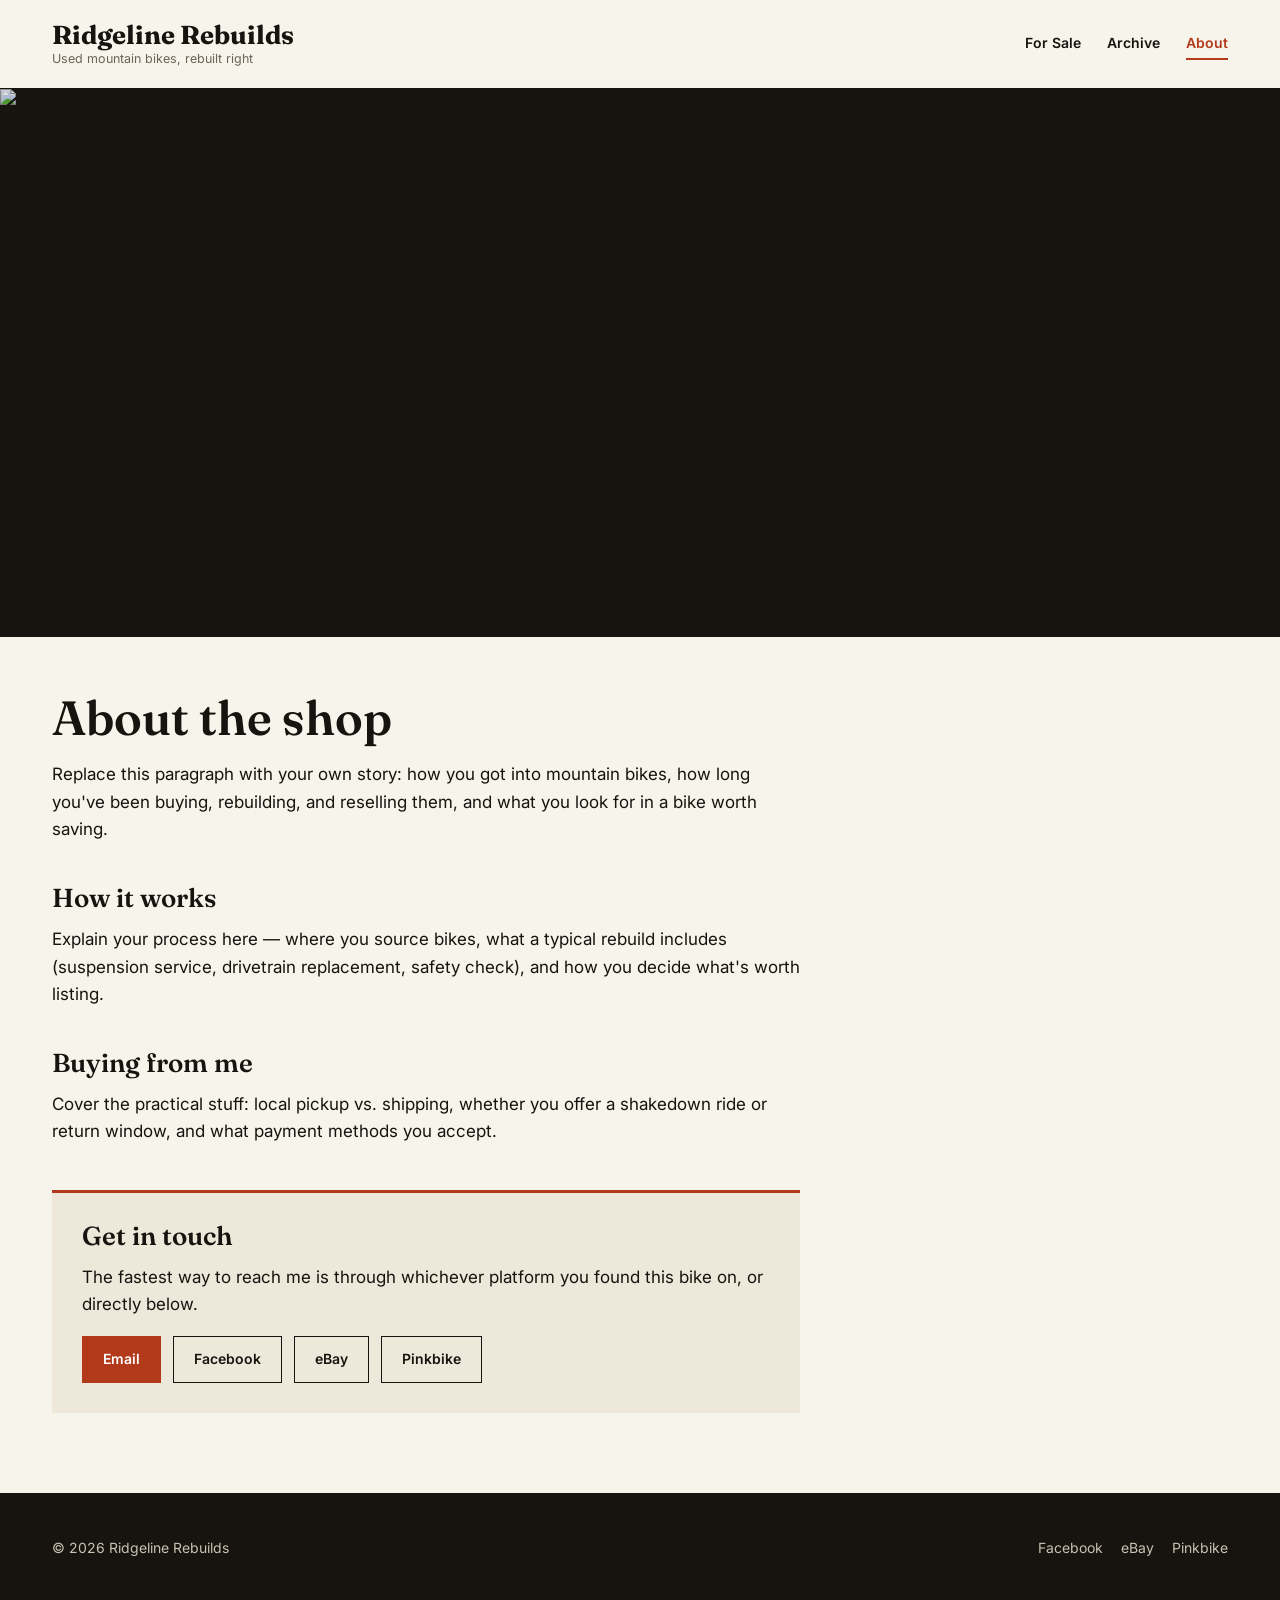
==== about.html @ 24a078fe "Add files via upload" ====
<!DOCTYPE html>
<html lang="en">
<head>
<meta charset="UTF-8">
<meta name="viewport" content="width=device-width, initial-scale=1.0">
<title>About — Ridgeline Rebuilds</title>
<link rel="preconnect" href="https://fonts.googleapis.com">
<link rel="preconnect" href="https://fonts.gstatic.com" crossorigin>
<link href="https://fonts.googleapis.com/css2?family=Fraunces:opsz,wght@9..144,500;9..144,600;9..144,700&family=Inter:wght@400;500;600;700&display=swap" rel="stylesheet">
<link rel="stylesheet" href="styles.css">
</head>
<body>

<header class="site-header">
  <div class="wrap">
    <a class="brand" href="index.html">
      <span class="brand-mark">Ridgeline Rebuilds</span>
      <span class="brand-tagline">Used mountain bikes, rebuilt right</span>
    </a>
    <nav class="main-nav">
      <a href="index.html">For Sale</a>
      <a href="archive.html">Archive</a>
      <a href="about.html" aria-current="page">About</a>
    </nav>
  </div>
</header>

<div class="about-hero">
  <img src="images/placeholder-about.jpg" alt="Bike workshop">
</div>

<main class="wrap">
  <div class="about-content">
    <h1>About the shop</h1>
    <p>Replace this paragraph with your own story: how you got into mountain bikes, how long you've been buying, rebuilding, and reselling them, and what you look for in a bike worth saving.</p>

    <h2>How it works</h2>
    <p>Explain your process here — where you source bikes, what a typical rebuild includes (suspension service, drivetrain replacement, safety check), and how you decide what's worth listing.</p>

    <h2>Buying from me</h2>
    <p>Cover the practical stuff: local pickup vs. shipping, whether you offer a shakedown ride or return window, and what payment methods you accept.</p>

    <div class="contact-block">
      <h2 style="margin-top:0;">Get in touch</h2>
      <p style="margin-bottom:0;">The fastest way to reach me is through whichever platform you found this bike on, or directly below.</p>
      <div class="contact-links">
        <a class="btn btn-primary" href="mailto:you@example.com">Email</a>
        <a class="btn" href="https://facebook.com/marketplace" target="_blank" rel="noopener">Facebook</a>
        <a class="btn" href="https://ebay.com" target="_blank" rel="noopener">eBay</a>
        <a class="btn" href="https://pinkbike.com/buysell" target="_blank" rel="noopener">Pinkbike</a>
      </div>
    </div>
  </div>
</main>

<footer class="site-footer">
  <div class="wrap">
    <span>&copy; 2026 Ridgeline Rebuilds</span>
    <div class="footer-links">
      <a href="https://facebook.com/marketplace" target="_blank" rel="noopener">Facebook</a>
      <a href="https://ebay.com" target="_blank" rel="noopener">eBay</a>
      <a href="https://pinkbike.com/buysell" target="_blank" rel="noopener">Pinkbike</a>
    </div>
  </div>
</footer>

</body>
</html>
---- styles.css ----
/* ============================================================
   TOKENS — editorial, photo-forward (Radavist-inspired)
   ============================================================ */
:root {
  --ink:        #17140F;   /* near-black, warm not blue-black */
  --paper:      #F7F4EC;   /* warm off-white editorial paper */
  --paper-dim:  #EDE8DA;   /* subtle panel tint */
  --rule:       #DDD6C4;   /* hairline divider on paper */
  --rule-dark:  #17140F;   /* hairline on dark */
  --muted:      #6B6355;   /* warm grey for meta/captions */
  --accent:     #B23A1A;   /* single restrained rust-red accent */
  --accent-dim: #8C2E14;
  --white:      #FFFFFF;

  --font-serif: "Fraunces", Georgia, serif;
  --font-sans: "Inter", -apple-system, sans-serif;

  --max-width: 1240px;
  --max-text: 68ch;
}

* { box-sizing: border-box; }

html { scroll-behavior: smooth; }

body {
  margin: 0;
  background: var(--paper);
  color: var(--ink);
  font-family: var(--font-sans);
  font-size: 17px;
  line-height: 1.6;
  -webkit-font-smoothing: antialiased;
}

img { max-width: 100%; display: block; }
a { color: inherit; }

h1, h2, h3, h4 {
  font-family: var(--font-serif);
  font-weight: 600;
  line-height: 1.05;
  margin: 0;
}

.wrap {
  max-width: var(--max-width);
  margin: 0 auto;
  padding: 0 32px;
}

:focus-visible { outline: 2px solid var(--accent); outline-offset: 3px; }

@media (prefers-reduced-motion: reduce) {
  * { animation: none !important; transition: none !important; scroll-behavior: auto !important; }
}

/* Eyebrow / meta labels — small, quiet, not tracked-out caps */
.eyebrow {
  font-family: var(--font-sans);
  font-size: 13px;
  font-weight: 600;
  color: var(--accent);
  text-transform: none;
}

.meta {
  font-family: var(--font-sans);
  font-size: 13px;
  color: var(--muted);
}

.hr {
  border: none;
  border-top: 1px solid var(--rule);
  margin: 0;
}

/* ============================================================
   HEADER
   ============================================================ */
.site-header {
  background: var(--paper);
  border-bottom: 1px solid var(--ink);
}

.site-header .wrap {
  display: flex;
  align-items: center;
  justify-content: space-between;
  padding-top: 22px;
  padding-bottom: 22px;
  gap: 20px;
  flex-wrap: wrap;
}

.brand {
  text-decoration: none;
  color: var(--ink);
  display: flex;
  flex-direction: column;
  line-height: 1;
}

.brand-mark {
  font-family: var(--font-serif);
  font-size: 26px;
  font-weight: 700;
}

.brand-tagline {
  margin-top: 5px;
  font-size: 12.5px;
  font-family: var(--font-sans);
  color: var(--muted);
}

.main-nav {
  display: flex;
  gap: 26px;
  flex-wrap: wrap;
}

.main-nav a {
  text-decoration: none;
  color: var(--ink);
  font-family: var(--font-sans);
  font-size: 14px;
  font-weight: 600;
  padding: 4px 0;
  border-bottom: 2px solid transparent;
}

.main-nav a:hover,
.main-nav a[aria-current="page"] {
  border-bottom-color: var(--accent);
  color: var(--accent);
}

/* ============================================================
   HERO — one big photo does the talking
   ============================================================ */
.hero {
  position: relative;
  background: var(--ink);
  color: var(--white);
}

.hero-media {
  position: relative;
  width: 100%;
  aspect-ratio: 16 / 9;
  overflow: hidden;
}

@media (min-width: 860px) {
  .hero-media { aspect-ratio: 21 / 9; }
}

.hero-media img {
  width: 100%;
  height: 100%;
  object-fit: cover;
}

.hero-media::after {
  content: "";
  position: absolute;
  inset: 0;
  background: linear-gradient(to top, rgba(23,20,15,0.88) 0%, rgba(23,20,15,0.15) 55%, transparent 75%);
}

.hero-copy {
  position: absolute;
  left: 0;
  right: 0;
  bottom: 0;
  padding: 28px 32px 34px;
  z-index: 2;
}

.hero-copy .wrap { padding: 0; max-width: var(--max-width); }

.hero-eyebrow {
  font-size: 13px;
  font-weight: 600;
  color: #E8B49B;
  margin-bottom: 10px;
}

.hero-title {
  font-size: clamp(32px, 5.4vw, 58px);
  max-width: 16ch;
  color: var(--white);
}

.hero-sub {
  margin-top: 14px;
  max-width: 52ch;
  color: #E7E2D6;
  font-size: 16px;
}

.hero-stats {
  display: flex;
  gap: 30px;
  margin-top: 22px;
  flex-wrap: wrap;
}

.hero-stat b {
  display: block;
  font-family: var(--font-serif);
  font-size: 28px;
  color: var(--white);
  line-height: 1;
}

.hero-stat span { font-size: 12.5px; color: #C9C2B2; }

/* ============================================================
   SECTION HEADINGS
   ============================================================ */
.section-head {
  display: flex;
  align-items: flex-end;
  justify-content: space-between;
  gap: 20px;
  padding-top: 56px;
  margin-bottom: 26px;
  flex-wrap: wrap;
}

.section-head h2 { font-size: clamp(28px, 4vw, 40px); }

.section-head p {
  max-width: 48ch;
  color: var(--muted);
  margin: 8px 0 0;
  font-size: 15px;
}

.count-meta { font-size: 13px; color: var(--muted); white-space: nowrap; }

/* ============================================================
   FILTER BAR
   ============================================================ */
.filter-bar {
  display: flex;
  flex-wrap: wrap;
  gap: 22px;
  margin-bottom: 36px;
  border-bottom: 1px solid var(--rule);
  padding-bottom: 16px;
}

.filter-btn {
  font-family: var(--font-sans);
  font-size: 14px;
  font-weight: 600;
  background: none;
  border: none;
  padding: 0 0 4px;
  cursor: pointer;
  color: var(--muted);
  border-bottom: 2px solid transparent;
}

.filter-btn:hover { color: var(--ink); }

.filter-btn.active {
  color: var(--ink);
  border-bottom-color: var(--accent);
}

/* ============================================================
   FEATURED LISTING (first item, large photo, editorial layout)
   ============================================================ */
.featured-post {
  display: grid;
  grid-template-columns: 1fr;
  gap: 22px;
  padding-bottom: 48px;
  margin-bottom: 48px;
  border-bottom: 1px solid var(--rule);
  cursor: pointer;
}

@media (min-width: 860px) {
  .featured-post { grid-template-columns: 1.4fr 1fr; gap: 44px; align-items: center; }
}

.featured-photo {
  aspect-ratio: 4 / 3;
  overflow: hidden;
  background: var(--paper-dim);
}

.featured-photo img {
  width: 100%; height: 100%; object-fit: cover;
  transition: transform 0.5s ease;
}

.featured-post:hover .featured-photo img { transform: scale(1.03); }

.featured-title { font-size: clamp(30px, 4vw, 46px); margin: 10px 0 14px; }

.featured-excerpt { color: var(--muted); font-size: 16px; max-width: 46ch; }

.featured-price-row {
  display: flex;
  align-items: baseline;
  gap: 14px;
  margin-top: 18px;
}

.price {
  font-family: var(--font-serif);
  font-size: 24px;
  color: var(--accent);
}

.price.sold { color: var(--muted); text-decoration: line-through; }

/* ============================================================
   POST GRID (photo-led magazine cards)
   ============================================================ */
.post-grid {
  display: grid;
  grid-template-columns: repeat(auto-fill, minmax(300px, 1fr));
  gap: 44px 32px;
  padding-bottom: 80px;
}

.post-card {
  cursor: pointer;
}

.post-photo {
  aspect-ratio: 4 / 3;
  overflow: hidden;
  background: var(--paper-dim);
  position: relative;
}

.post-photo img {
  width: 100%; height: 100%; object-fit: cover;
  transition: transform 0.5s ease;
}

.post-card:hover .post-photo img { transform: scale(1.04); }

.sold-stamp {
  position: absolute;
  top: 14px;
  left: 14px;
  background: var(--ink);
  color: var(--paper);
  font-size: 11px;
  font-weight: 700;
  letter-spacing: 0.5px;
  padding: 4px 10px;
}

.post-eyebrow { margin-top: 16px; }

.post-title {
  font-size: 22px;
  margin: 6px 0 8px;
}

.post-specs { font-size: 14px; color: var(--muted); margin: 0 0 10px; }

.post-price-row {
  display: flex;
  align-items: baseline;
  justify-content: space-between;
}

/* ============================================================
   EMPTY STATE
   ============================================================ */
.empty-state {
  padding: 48px 0;
  text-align: center;
  color: var(--muted);
  border-top: 1px solid var(--rule);
  border-bottom: 1px solid var(--rule);
  margin-bottom: 80px;
}

/* ============================================================
   MODAL (BIKE DETAIL)
   ============================================================ */
.modal-backdrop {
  position: fixed;
  inset: 0;
  background: rgba(23, 20, 15, 0.92);
  display: none;
  align-items: flex-start;
  justify-content: center;
  padding: 48px 20px;
  overflow-y: auto;
  z-index: 100;
}

.modal-backdrop.open { display: flex; }

.modal {
  background: var(--paper);
  max-width: 960px;
  width: 100%;
  position: relative;
}

.modal-close {
  position: absolute;
  top: 16px;
  right: 16px;
  background: var(--ink);
  color: var(--paper);
  border: none;
  width: 38px;
  height: 38px;
  font-size: 20px;
  cursor: pointer;
  font-family: var(--font-sans);
  z-index: 3;
}

.modal-hero {
  aspect-ratio: 16 / 9;
  overflow: hidden;
  background: var(--paper-dim);
}

.modal-hero img { width: 100%; height: 100%; object-fit: cover; }

.modal-thumbs {
  display: grid;
  grid-template-columns: repeat(auto-fill, minmax(90px, 1fr));
  gap: 6px;
  padding: 6px;
  background: var(--ink);
}

.modal-thumbs img { aspect-ratio: 4/3; object-fit: cover; }

.modal-body { padding: 34px 34px 40px; }

.modal-body h3 { font-size: 32px; margin-bottom: 6px; }

.modal-meta { color: var(--muted); font-size: 14px; margin-bottom: 20px; }

.modal-cols {
  display: grid;
  grid-template-columns: 1fr;
  gap: 30px;
}

@media (min-width: 700px) {
  .modal-cols { grid-template-columns: 1.3fr 1fr; }
}

.spec-list {
  list-style: none;
  margin: 0;
  padding: 0;
  border-top: 1px solid var(--rule);
}

.spec-list li {
  display: flex;
  justify-content: space-between;
  padding: 10px 0;
  border-bottom: 1px solid var(--rule);
  font-size: 14px;
}

.spec-list li b { color: var(--muted); font-weight: 600; }

.modal-desc { margin: 0 0 22px; color: var(--ink); }

.modal-price-row {
  display: flex;
  align-items: baseline;
  gap: 16px;
  margin-bottom: 20px;
}

.listing-links { display: flex; gap: 10px; flex-wrap: wrap; }

/* ============================================================
   BUTTONS
   ============================================================ */
.btn {
  display: inline-block;
  font-family: var(--font-sans);
  font-weight: 600;
  font-size: 14px;
  text-decoration: none;
  padding: 11px 20px;
  border: 1px solid var(--ink);
  color: var(--ink);
  background: transparent;
}

.btn:hover { background: var(--ink); color: var(--paper); }

.btn-primary {
  background: var(--accent);
  border-color: var(--accent);
  color: var(--white);
}

.btn-primary:hover { background: var(--accent-dim); border-color: var(--accent-dim); }

/* ============================================================
   ABOUT PAGE
   ============================================================ */
.about-hero {
  position: relative;
  aspect-ratio: 21 / 9;
  overflow: hidden;
  background: var(--ink);
}

.about-hero img { width: 100%; height: 100%; object-fit: cover; opacity: 0.85; }

.about-content {
  padding: 56px 0 80px;
  max-width: var(--max-text);
}

.about-content h1 { font-size: clamp(32px, 5vw, 48px); margin-bottom: 18px; }

.about-content h2 {
  font-size: 26px;
  margin-top: 42px;
  margin-bottom: 14px;
}

.about-content p { margin: 0 0 16px; color: var(--ink); }

.contact-block {
  margin-top: 44px;
  padding: 30px;
  background: var(--paper-dim);
  border-top: 3px solid var(--accent);
}

.contact-links { display: flex; gap: 12px; flex-wrap: wrap; margin-top: 18px; }

/* ============================================================
   FOOTER
   ============================================================ */
.site-footer {
  background: var(--ink);
  color: #C9C2B2;
  padding: 44px 0;
  font-size: 14px;
}

.site-footer .wrap {
  display: flex;
  justify-content: space-between;
  align-items: center;
  flex-wrap: wrap;
  gap: 16px;
}

.footer-links { display: flex; gap: 18px; }
.footer-links a { text-decoration: none; color: #C9C2B2; }
.footer-links a:hover { color: var(--white); }
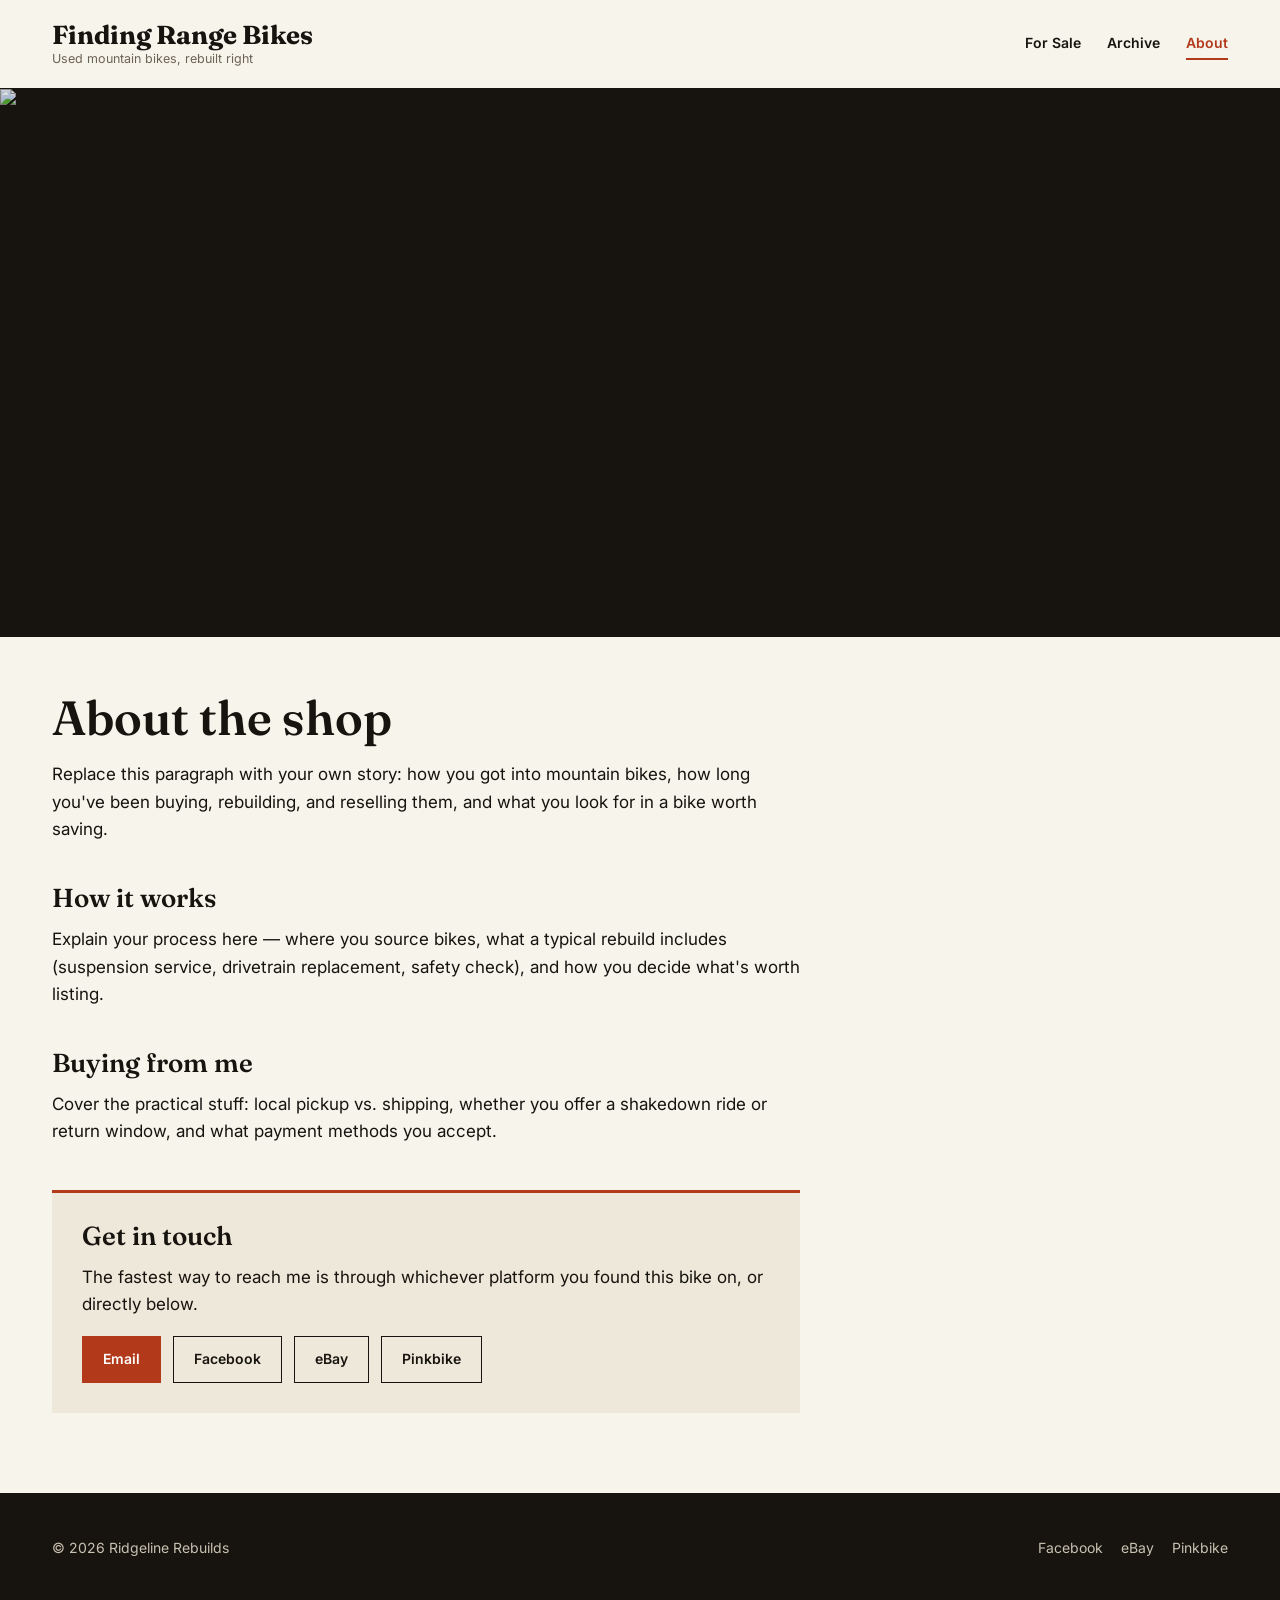
==== commit f5357a61: "Update about.html" ====
--- a/about.html
+++ b/about.html
@@ -14,7 +14,7 @@
 <header class="site-header">
   <div class="wrap">
     <a class="brand" href="index.html">
-      <span class="brand-mark">Ridgeline Rebuilds</span>
+      <span class="brand-mark">Finding Range Bikes</span>
       <span class="brand-tagline">Used mountain bikes, rebuilt right</span>
     </a>
     <nav class="main-nav">
